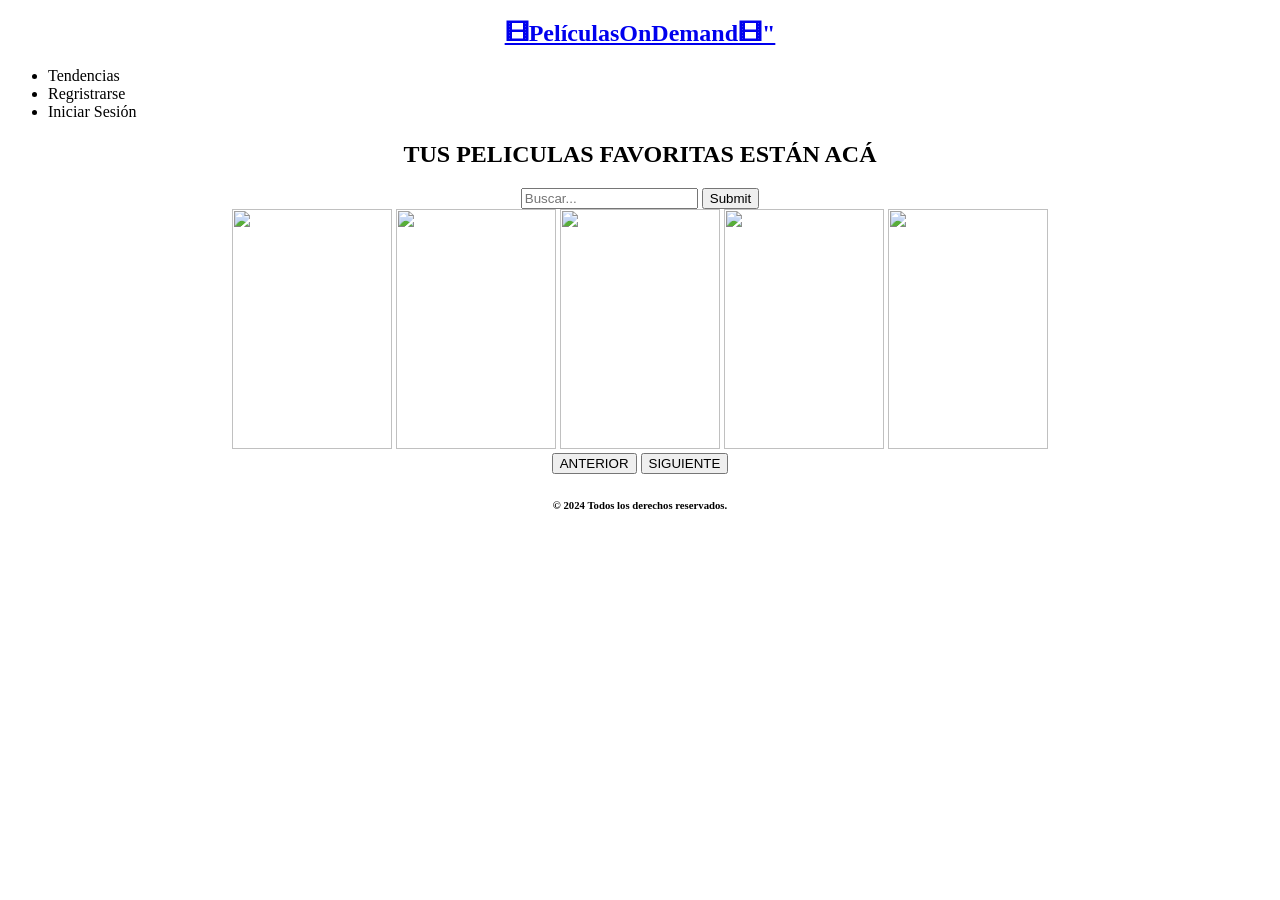
==== index.html @ cb007563 "index" ====
<!DOCTYPE html>
<html lang="es">
<head>
    <meta charset="UTF-8">
    <meta name="viewport" content="width=device-width, initial-scale=1.0">
    <title>MiPlataforma</title>
    <link rel = "stylesheet" href="style.css">
    <link rel="preconnect" href="https://fonts.googleapis.com">
    <link rel="preconnect" href="https://fonts.gstatic.com" crossorigin>
    <link href="https://fonts.googleapis.com/css2?family=Raleway:ital,wght@0,100..900;1,100..900&display=swap" rel="stylesheet">
</head>
<body>
    <header>
        <nav>
            <center>
            <h2><a href="plataforma.html"> 🎞PelículasOnDemand🎞" </a></h2>
            </center>
            <ul class= "menu" >
               <li> Tendencias</li>
               <li> Regristrarse</li>
               <li> Iniciar Sesión</li>
            </ul>
        </nav>
    </header>
    <main>  
        <section id="principal">
            <center>
                <h1 class="tituloprincipal">TUS PELICULAS FAVORITAS ESTÁN ACÁ</h1>
            <!--<img src="capitolBG.jpg" width="1080px"height="720" alt="capitolBackground"-->
            </center>
        </section>  
              
        <section id="buscar">
            <center>
            <form>
                  
                <input type="text" placeholder="Buscar...">
                <input type="submit" placeholder="Buscar">
            </form>
            </center>
            
        </section>
        <section class="catalogo">
            <center>
            <img src="bttf.webp" id="miniatura" width="160p" height="240">
            <img src="lala.webp" id="miniatura" width="160p"height="240">
            <img src="swro.jpg" id="miniatura" width="160p"height="240">
            <img src="tesla.jpg" id="miniatura" width="160p"height="240">
            <img src="frank.jpg" id="miniatura" width="160p"height="240">
            </center>
            <center>
                <button>ANTERIOR</button>
                <button>SIGUIENTE</button>
            </center>
        </section>
    </main>
    <footer>
        <center>
        <h6>© 2024 Todos los derechos reservados.</h6>
        </center>

    </footer>
</body>
</html>
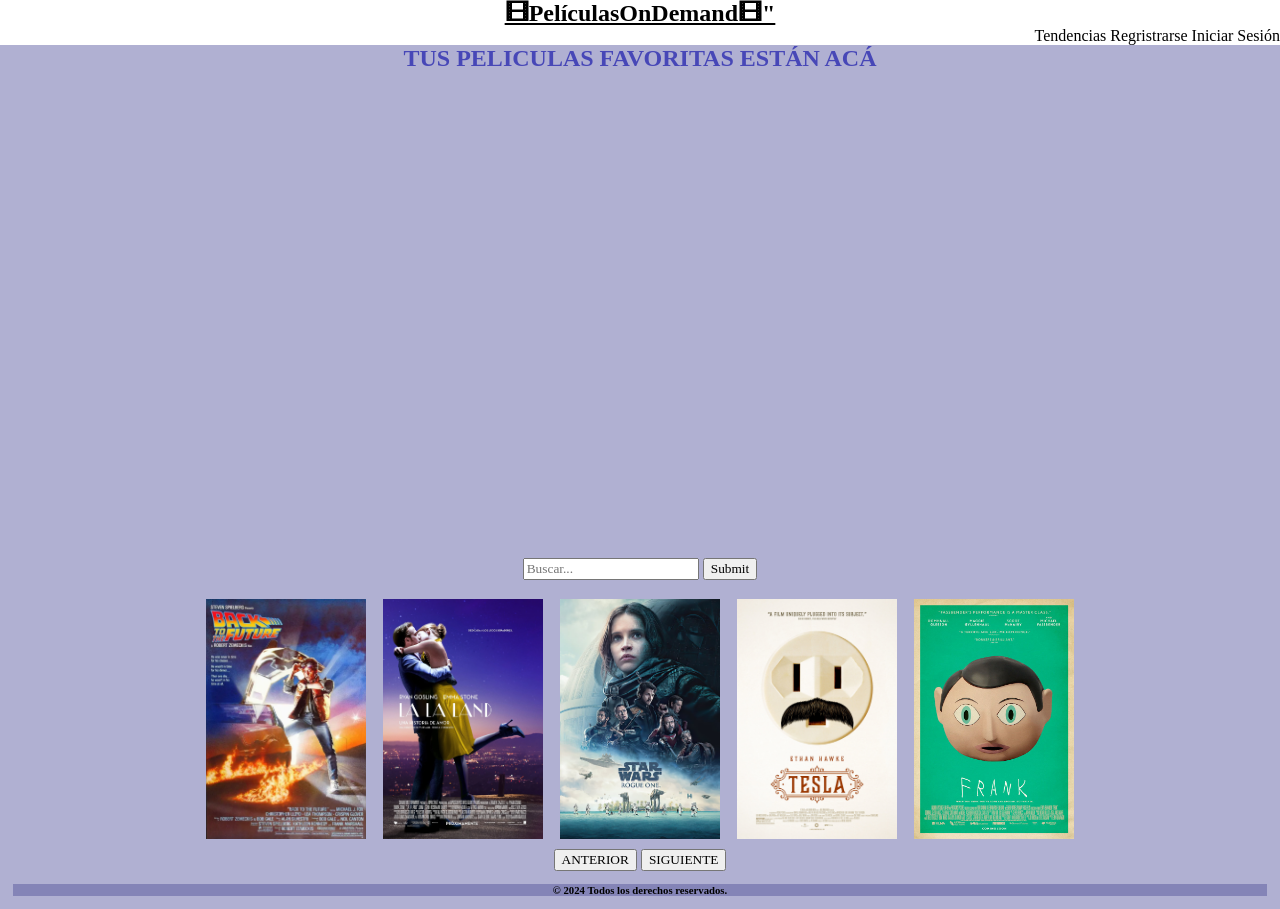
==== commit 84fd1ec5: "." ====
--- a/index.html
+++ b/index.html
@@ -4,7 +4,7 @@
     <meta charset="UTF-8">
     <meta name="viewport" content="width=device-width, initial-scale=1.0">
     <title>MiPlataforma</title>
-    <link rel = "stylesheet" href="style.css">
+    <link rel = "stylesheet" href="css/style.css">
     <link rel="preconnect" href="https://fonts.googleapis.com">
     <link rel="preconnect" href="https://fonts.gstatic.com" crossorigin>
     <link href="https://fonts.googleapis.com/css2?family=Raleway:ital,wght@0,100..900;1,100..900&display=swap" rel="stylesheet">
@@ -42,11 +42,11 @@
         </section>
         <section class="catalogo">
             <center>
-            <img src="bttf.webp" id="miniatura" width="160p" height="240">
-            <img src="lala.webp" id="miniatura" width="160p"height="240">
-            <img src="swro.jpg" id="miniatura" width="160p"height="240">
-            <img src="tesla.jpg" id="miniatura" width="160p"height="240">
-            <img src="frank.jpg" id="miniatura" width="160p"height="240">
+            <img src="img/bttf.webp" id="miniatura" width="160p" height="240">
+            <img src="img/lala.webp" id="miniatura" width="160p"height="240">
+            <img src="img/swro.jpg" id="miniatura" width="160p"height="240">
+            <img src="img/tesla.jpg" id="miniatura" width="160p"height="240">
+            <img src="img/frank.jpg" id="miniatura" width="160p"height="240">
             </center>
             <center>
                 <button>ANTERIOR</button>
--- a/css/style.css
+++ b/css/style.css
@@ -0,0 +1,54 @@
+*{
+    font-family: "raleway";
+    margin:0%;
+}
+
+header {
+    width:100%;
+    height: 10%;
+    background-color: rgb(255, 255, 255);
+    color:black;
+}
+.tituloprincipal{
+    color: rgb(71, 71, 183);
+    font-size:xx-large  
+    font-
+}
+.menu li{
+    display:inline;
+     
+}
+.menu li:hover{
+    font-weight: bold;
+    cursor:pointer;
+}
+.menu {
+    text-align: right;
+}
+#principal{
+    background-image: url("capitolBG.jpg");
+    background-size: cover;
+    height: 500px;
+    
+}
+#buscar{
+    margin: 1%;
+}
+#miniatura{
+    margin: 0.5%;
+}
+
+body {
+background: rgb(176, 176, 210);
+}
+
+footer {
+    background-color: rgb(132,132,183);
+    color:black;
+    margin: 1%;
+    }
+
+a{
+color: black;
+font-weight: bold;
+}
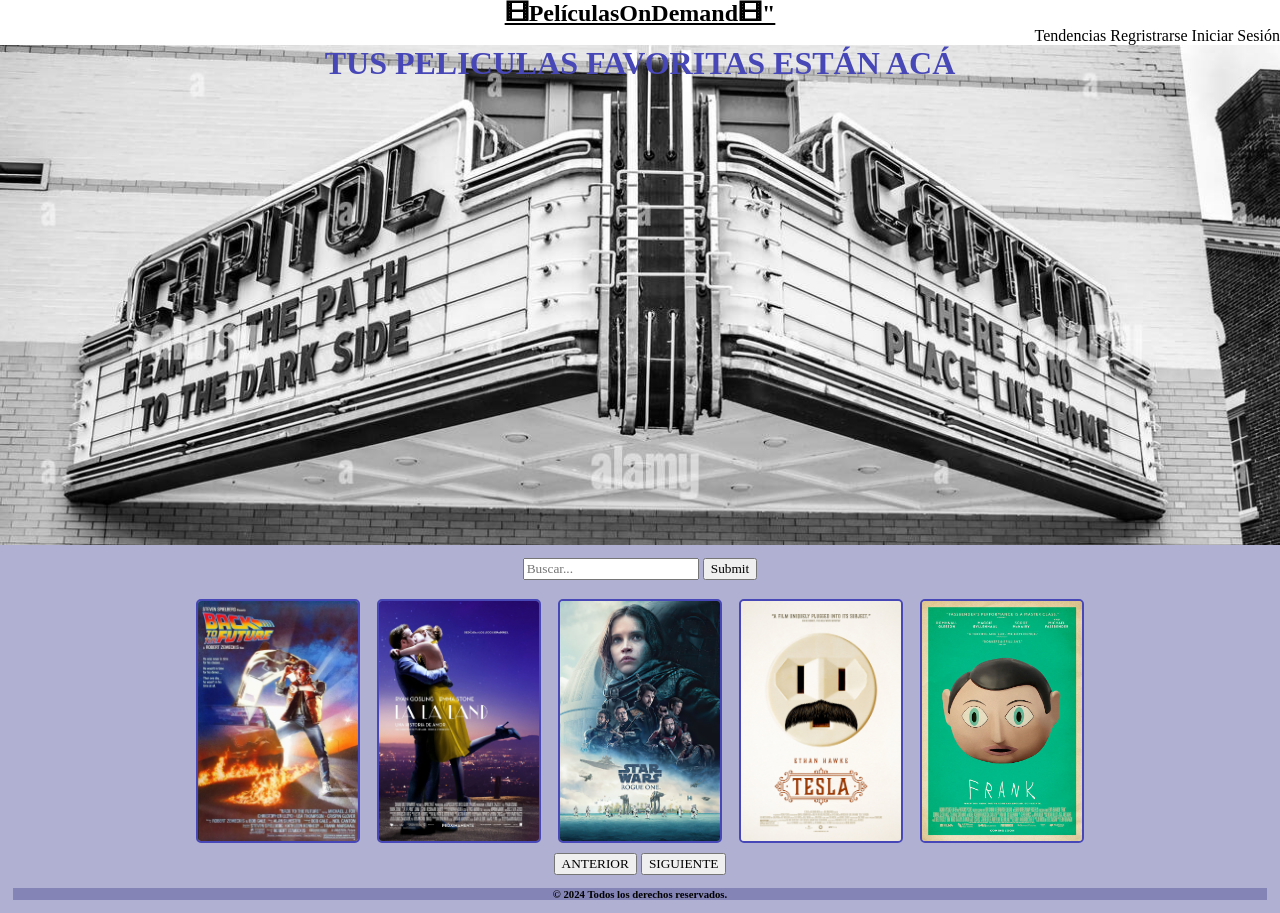
==== commit 6f1425de: "." ====
--- a/index.html
+++ b/index.html
@@ -23,7 +23,7 @@
         </nav>
     </header>
     <main>  
-        <section id="principal">
+        <section class="principal">
             <center>
                 <h1 class="tituloprincipal">TUS PELICULAS FAVORITAS ESTÁN ACÁ</h1>
             <!--<img src="capitolBG.jpg" width="1080px"height="720" alt="capitolBackground"-->
@@ -42,11 +42,11 @@
         </section>
         <section class="catalogo">
             <center>
-            <img src="img/bttf.webp" id="miniatura" width="160p" height="240">
-            <img src="img/lala.webp" id="miniatura" width="160p"height="240">
-            <img src="img/swro.jpg" id="miniatura" width="160p"height="240">
-            <img src="img/tesla.jpg" id="miniatura" width="160p"height="240">
-            <img src="img/frank.jpg" id="miniatura" width="160p"height="240">
+            <img src="img/bttf.webp">
+            <img src="img/lala.webp">
+            <img src="img/swro.jpg">
+            <img src="img/tesla.jpg">
+            <img src="img/frank.jpg">
             </center>
             <center>
                 <button>ANTERIOR</button>
--- a/css/style.css
+++ b/css/style.css
@@ -1,54 +1,87 @@
-*{
+*   {
     font-family: "raleway";
     margin:0%;
-}
+    }
 
-header {
+header 
+    {
     width:100%;
     height: 10%;
     background-color: rgb(255, 255, 255);
     color:black;
-}
-.tituloprincipal{
+    }
+
+.tituloprincipal
+    {
     color: rgb(71, 71, 183);
-    font-size:xx-large  
-    font-
-}
-.menu li{
-    display:inline;
-     
-}
-.menu li:hover{
+    font-size:xx-large;  
+    }
+
+.tituloprincipal h1
+    {
+    outline-color: white;
+    outline-width: 10px;
+    }
+
+.menu li
+    {
+    display:inline;  
+    }
+
+.menu li:hover
+    {
     font-weight: bold;
     cursor:pointer;
-}
-.menu {
+    }
+
+.menu 
+    {
     text-align: right;
-}
-#principal{
-    background-image: url("capitolBG.jpg");
+    }
+
+.principal
+    {
+    background-image: url("capitol.jpg");
     background-size: cover;
     height: 500px;
-    
-}
-#buscar{
+    }
+
+#buscar
+    {
     margin: 1%;
-}
-#miniatura{
+    }
+
+.catalogo img
+    {
+    width: 160px; 
+    height:240px;
     margin: 0.5%;
-}
+    border-width: 2px;
+    border-style:solid;
+    border-radius: 5px;
+    border-color: rgb(71, 71, 183);
+    }
 
-body {
-background: rgb(176, 176, 210);
-}
+.catalogo img:hover
+    {
+    border-color: rgb(40, 40, 115);
+    opacity: 0.8;  
+    }
 
-footer {
+body 
+    {
+    background: rgb(176, 176, 210);
+    }
+
+footer 
+    {
     background-color: rgb(132,132,183);
     color:black;
     margin: 1%;
     }
 
-a{
-color: black;
-font-weight: bold;
-}+a
+    {
+    color: black;
+    font-weight: bold;
+    }
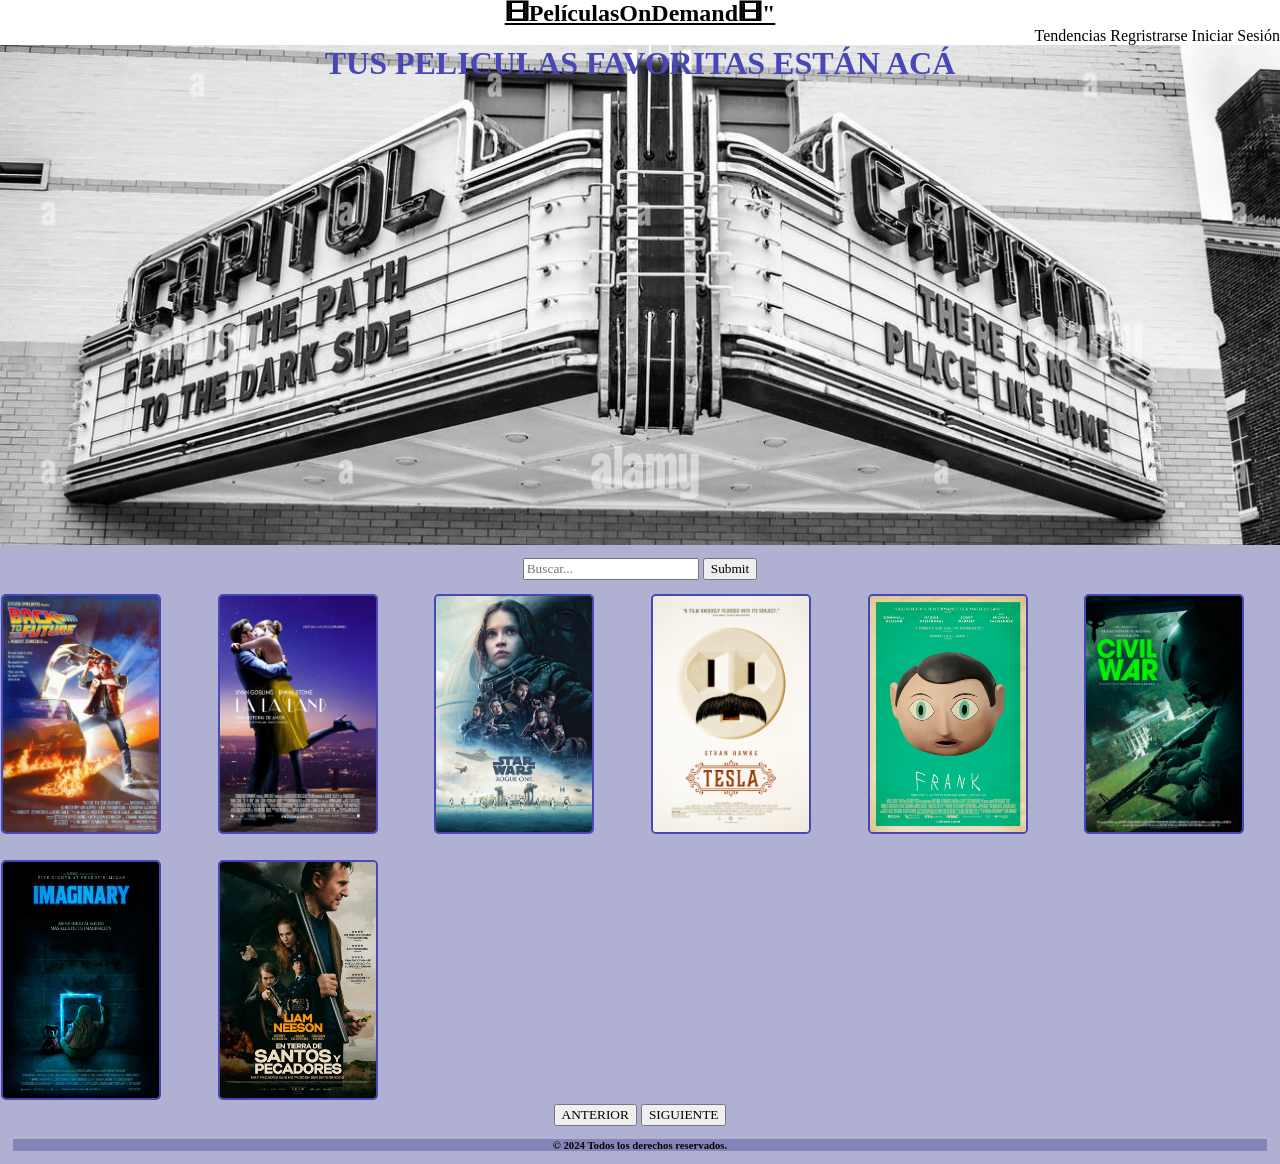
==== commit 5598d2ce: "." ====
--- a/index.html
+++ b/index.html
@@ -38,21 +38,40 @@
                 <input type="submit" placeholder="Buscar">
             </form>
             </center>
-            
         </section>
-        <section class="catalogo">
-            <center>
-            <img src="img/bttf.webp">
-            <img src="img/lala.webp">
-            <img src="img/swro.jpg">
-            <img src="img/tesla.jpg">
-            <img src="img/frank.jpg">
-            </center>
-            <center>
-                <button>ANTERIOR</button>
-                <button>SIGUIENTE</button>
-            </center>
-        </section>
+
+            <section class="catalogo">
+                <section class="catalogo-imagenes">
+                    <div>
+                        <img src="img/bttf.webp">
+                    </div>
+                    <div>
+                        <img src="img/lala.webp">
+                    </div>
+                    <div>
+                        <img src="img/swro.jpg">
+                    </div>
+                    <div>
+                        <img src="img/tesla.jpg">
+                    </div>
+                    <div>
+                        <img src="img/frank.jpg">
+                    </div>
+                    <div>
+                        <img src="img/civil_war.jpg">
+                    </div>
+                    <div>
+                        <img src="img/imaginary.jpg">
+                    </div>
+                    <div>
+                        <img src="img/tierra.jpg">
+                    </div>
+                </section>
+                <section class="catalogo-botones">
+                    <button>ANTERIOR</button>
+                    <button>SIGUIENTE</button>
+                </section>
+            </section>
     </main>
     <footer>
         <center>
--- a/css/style.css
+++ b/css/style.css
@@ -1,6 +1,7 @@
 *   {
     font-family: "raleway";
     margin:0%;
+    box-sizing: border-box;
     }
 
 header 
@@ -51,7 +52,23 @@
     margin: 1%;
     }
 
-.catalogo img
+.catalogo
+    {
+    max-width: 100%;
+    overflow-x: auto; /* Agrega una barra de desplazamiento horizontal si es necesario */
+    white-space: nowrap; /* Evita que los elementos se envuelvan */
+    flex-direction: row; /* align-items: flex-end; */ /* Elimina esta línea para alinear las imágenes horizontalmente */
+    }
+.catalogo-imagenes
+    {
+    display: grid;
+    grid-template-columns: repeat(auto-fill,minmax(180px,1fr));
+    gap: 20px;
+    flex-direction: row;
+    justify-content: space-around;
+    
+    }
+.catalogo-imagenes img
     {
     width: 160px; 
     height:240px;
@@ -60,14 +77,20 @@
     border-style:solid;
     border-radius: 5px;
     border-color: rgb(71, 71, 183);
+    
     }
 
-.catalogo img:hover
+.catalogo-imagenes img:hover
     {
     border-color: rgb(40, 40, 115);
     opacity: 0.8;  
     }
 
+.catalogo-botones
+{
+    text-align: center;
+    
+}
 body 
     {
     background: rgb(176, 176, 210);
